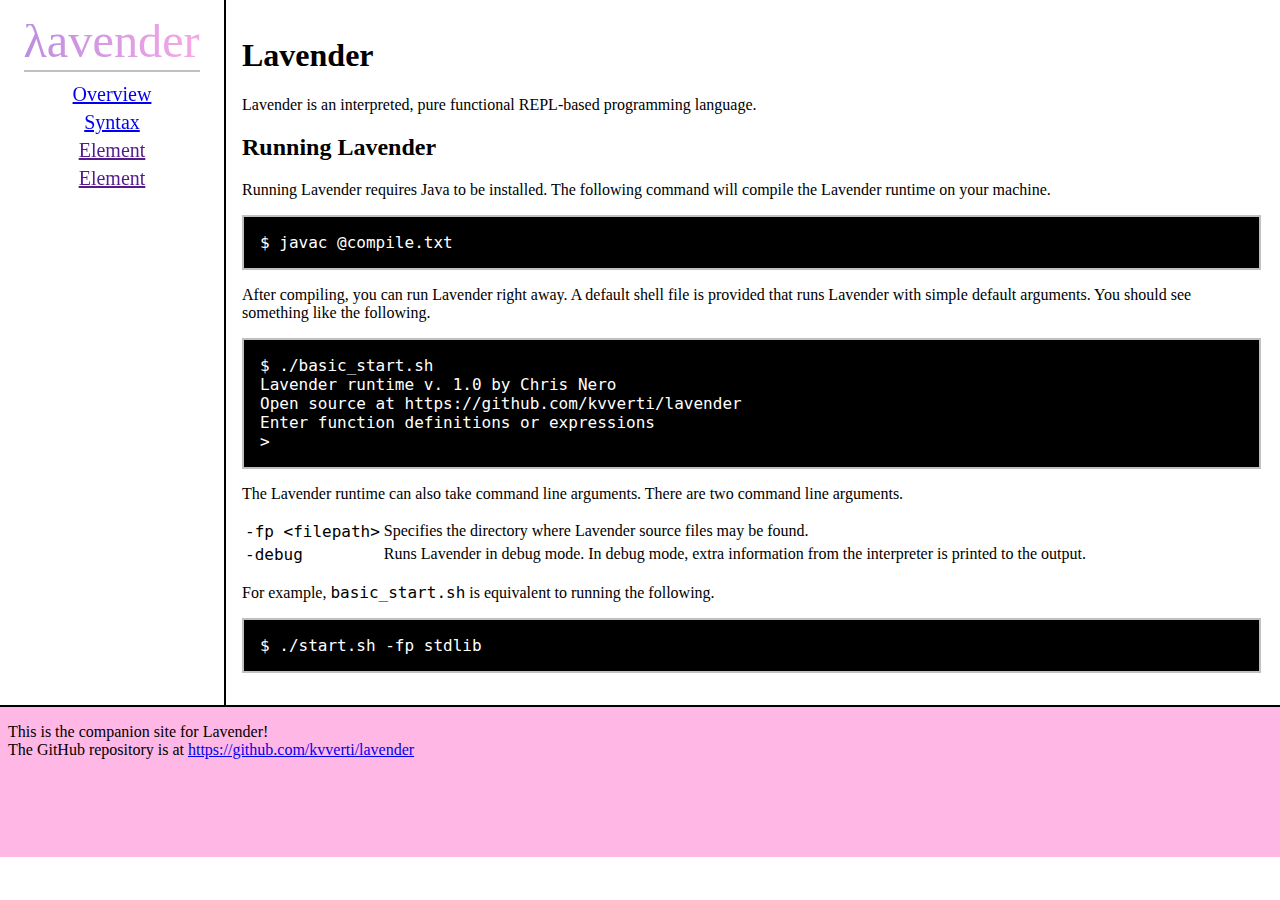
==== docs/index.html @ ee447478 "Begin Lavender doc site" ====
<!DOCTYPE html>
<html>
<head>
    <meta charset="UTF-8"/>
    <title>Lavender Documentation</title>
    <link rel="stylesheet" href="style.css"/>
</head>
<body>
    <iframe id="header-frame" src="header.html"></iframe>
    <div id="content">
        <h1>Lavender</h1>
        <p>
            Lavender is an interpreted, pure functional REPL-based programming language.
        </p>
        <h2>Running Lavender</h2>
        <p>
            Running Lavender requires Java to be installed. The following command will compile the Lavender runtime on your machine.
            <span class="code">$ javac @compile.txt</span>
            After compiling, you can run Lavender right away. A default shell file is provided that runs Lavender with simple default arguments. You should see something like the following.
            <span class="code">
                $ ./basic_start.sh<br/>
                Lavender runtime v. 1.0 by Chris Nero<br/>
                Open source at https://github.com/kvverti/lavender<br/>
                Enter function definitions or expressions<br/>
                &gt;
            </span>
            The Lavender runtime can also take command line arguments. There are two command line arguments.
        </p>
        <table>
            <tr>
                <td><code>-fp &lt;filepath&gt;</code></td>
                <td>Specifies the directory where Lavender source files may be found.</td>
            </tr>
            <tr>
                <td><code>-debug</code></td>
                <td>Runs Lavender in debug mode. In debug mode, extra information from the interpreter is printed to the output.</td>
            </tr>
        </table>
        <p>
            For example, <code>basic_start.sh</code> is equivalent to running the following.
            <span class="code">
                $ ./start.sh -fp stdlib
            </span>
        </p>
    </div>
    <iframe id="footer-frame" src="footer.html"></iframe>
</body>
</html>
---- docs/style.css ----
body {
    margin: 0;
    font-size: 16px;
}

#header-frame {
    width: 15%;
    height: 20em;
    border: none;
    padding: 1em;
    position: fixed;
}

#footer-frame {
    width: 100%;
    border: none;
    border-top: 2px solid black;
}

#content {
    display: inline-block;
    vertical-align: top;
    border-left: 2px solid black;
    margin-left: calc(15% + 2em); /* Width of header */
    padding: 1em;
    min-height: 21em;
    width: calc(85% - 4em - 5px);
}

.code {
    display: block;
    font-family: monospace;
    color: white;
    background-color: black;
    border: 2px solid silver;
    padding: 1em;
    margin-bottom: 1em;
    margin-top: 1em;
    overflow-x: auto;
}

code {
    font-family: monospace;
}
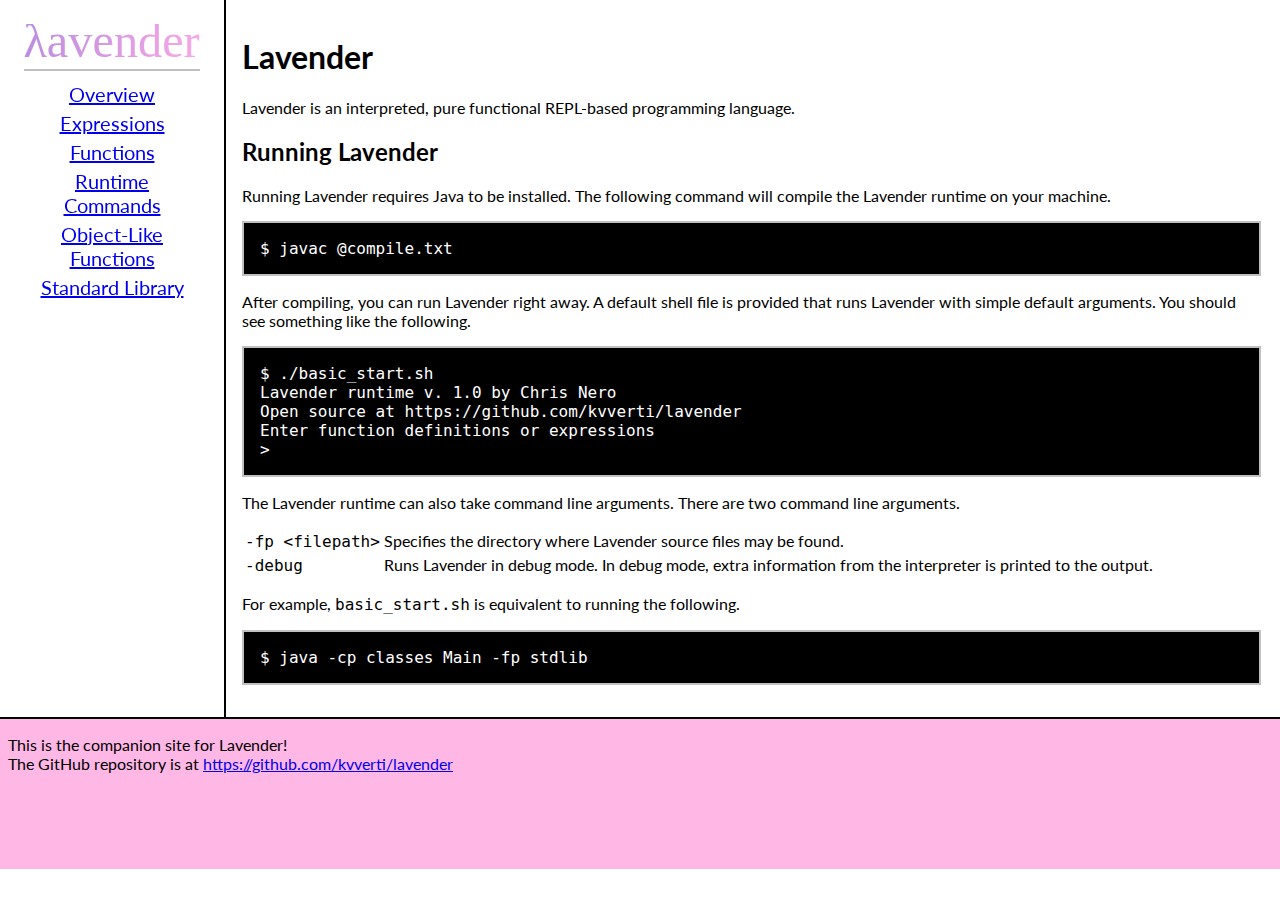
==== commit bc21f82d: "Begin adding vector, move functional ops to algorithm.lvh" ====
--- a/docs/index.html
+++ b/docs/index.html
@@ -39,7 +39,7 @@
         <p>
             For example, <code>basic_start.sh</code> is equivalent to running the following.
             <span class="code">
-                $ ./start.sh -fp stdlib
+                $ java -cp classes Main -fp stdlib
             </span>
         </p>
     </div>
--- a/docs/style.css
+++ b/docs/style.css
@@ -1,7 +1,8 @@
+
+@import url('basic_style.css');
 
 body {
     margin: 0;
-    font-size: 16px;
 }
 
 #header-frame {
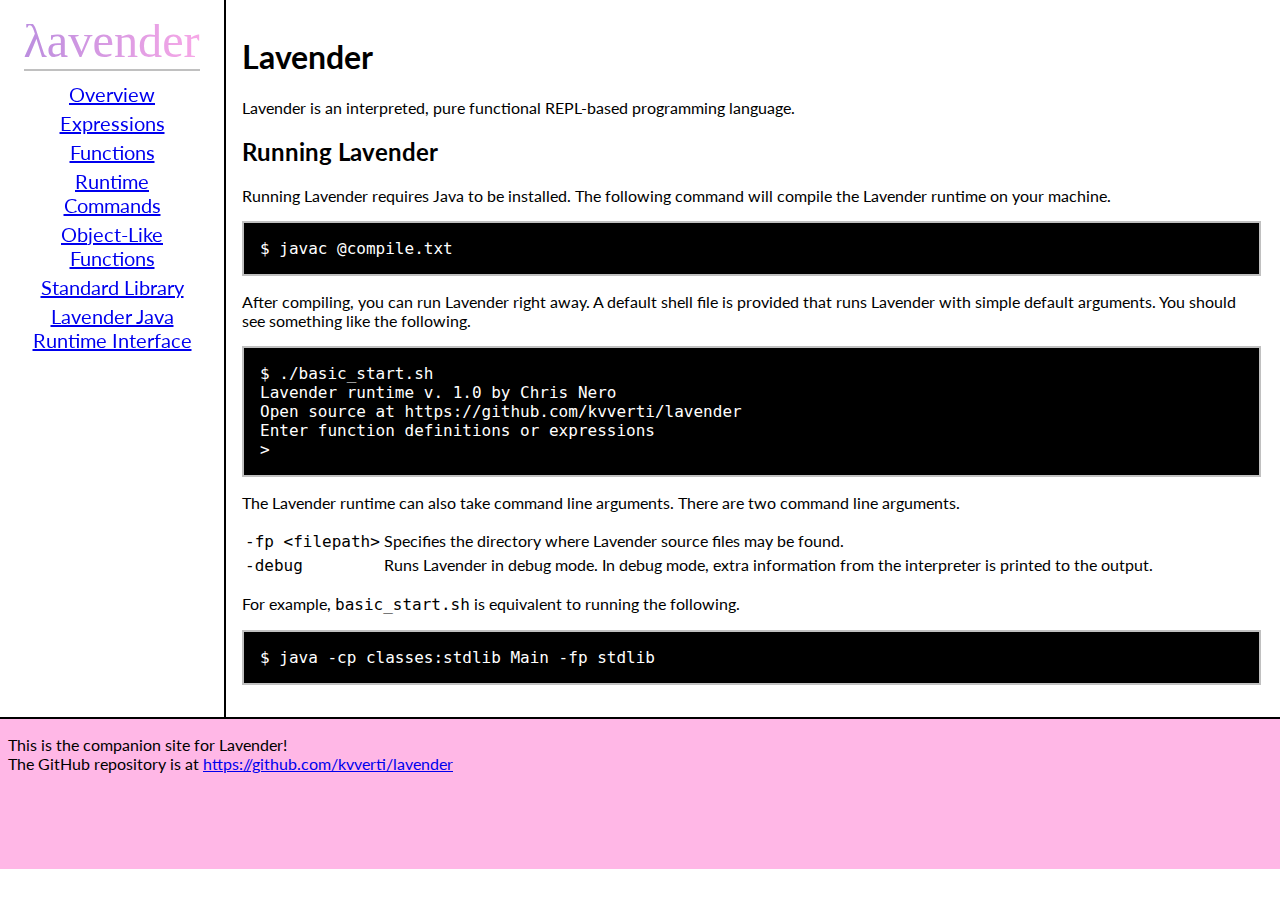
==== commit fd75da9b: "Begin porting vector impl to LJRI" ====
--- a/docs/index.html
+++ b/docs/index.html
@@ -39,7 +39,7 @@
         <p>
             For example, <code>basic_start.sh</code> is equivalent to running the following.
             <span class="code">
-                $ java -cp classes Main -fp stdlib
+                $ java -cp classes:stdlib Main -fp stdlib
             </span>
         </p>
     </div>
--- a/docs/style.css
+++ b/docs/style.css
@@ -7,7 +7,7 @@
 
 #header-frame {
     width: 15%;
-    height: 20em;
+    height: 30em;
     border: none;
     padding: 1em;
     position: fixed;
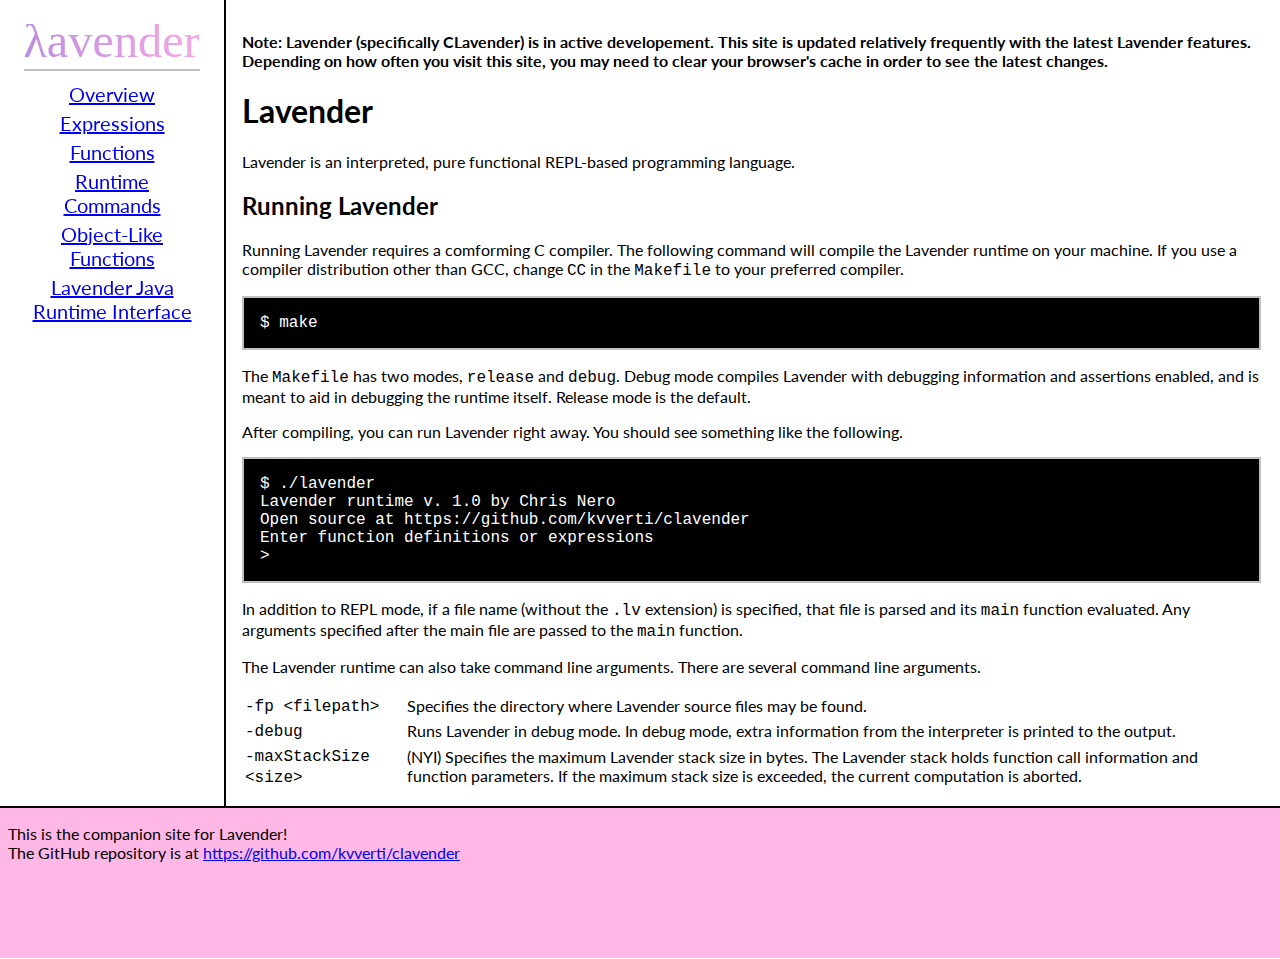
==== commit 8ab82624: "Update docs with CLavender" ====
--- a/docs/index.html
+++ b/docs/index.html
@@ -8,23 +8,31 @@
 <body>
     <iframe id="header-frame" src="header.html"></iframe>
     <div id="content">
+        <p>
+            <strong>Note: Lavender (specifically CLavender) is in active developement. This site is updated relatively frequently with the latest Lavender features. Depending on how often you visit this site, you may need to clear your browser's cache in order to see the latest changes.</strong>
+        <p>
         <h1>Lavender</h1>
-        <p>
             Lavender is an interpreted, pure functional REPL-based programming language.
         </p>
         <h2>Running Lavender</h2>
         <p>
-            Running Lavender requires Java to be installed. The following command will compile the Lavender runtime on your machine.
-            <span class="code">$ javac @compile.txt</span>
-            After compiling, you can run Lavender right away. A default shell file is provided that runs Lavender with simple default arguments. You should see something like the following.
+            Running Lavender requires a comforming C compiler. The following command will compile the Lavender runtime on your machine. If you use a compiler distribution other than GCC, change <code>CC</code> in the <code>Makefile</code> to your preferred compiler.
+            <span class="code">$ make</span>
+            The <code>Makefile</code> has two modes, <code>release</code> and <code>debug</code>. Debug mode compiles Lavender with debugging information and assertions enabled, and is meant to aid in debugging the runtime itself. Release mode is the default.
+        </p>
+        <p>
+            After compiling, you can run Lavender right away. You should see something like the following.
             <span class="code">
-                $ ./basic_start.sh<br/>
+                $ ./lavender<br/>
                 Lavender runtime v. 1.0 by Chris Nero<br/>
-                Open source at https://github.com/kvverti/lavender<br/>
+                Open source at https://github.com/kvverti/clavender<br/>
                 Enter function definitions or expressions<br/>
                 &gt;
             </span>
-            The Lavender runtime can also take command line arguments. There are two command line arguments.
+            In addition to REPL mode, if a file name (without the <code>.lv</code> extension) is specified, that file is parsed and its <code>main</code> function evaluated. Any arguments specified after the main file are passed to the <code>main</code> function.
+        </p>
+        <p>
+            The Lavender runtime can also take command line arguments. There are several command line arguments.
         </p>
         <table>
             <tr>
@@ -35,13 +43,11 @@
                 <td><code>-debug</code></td>
                 <td>Runs Lavender in debug mode. In debug mode, extra information from the interpreter is printed to the output.</td>
             </tr>
+            <tr>
+                <td><code>-maxStackSize &lt;size&gt;</code></td>
+                <td>(NYI) Specifies the maximum Lavender stack size in bytes. The Lavender stack holds function call information and function parameters. If the maximum stack size is exceeded, the current computation is aborted.</td>
+            </tr>
         </table>
-        <p>
-            For example, <code>basic_start.sh</code> is equivalent to running the following.
-            <span class="code">
-                $ java -cp classes:stdlib Main -fp stdlib
-            </span>
-        </p>
     </div>
     <iframe id="footer-frame" src="footer.html"></iframe>
 </body>
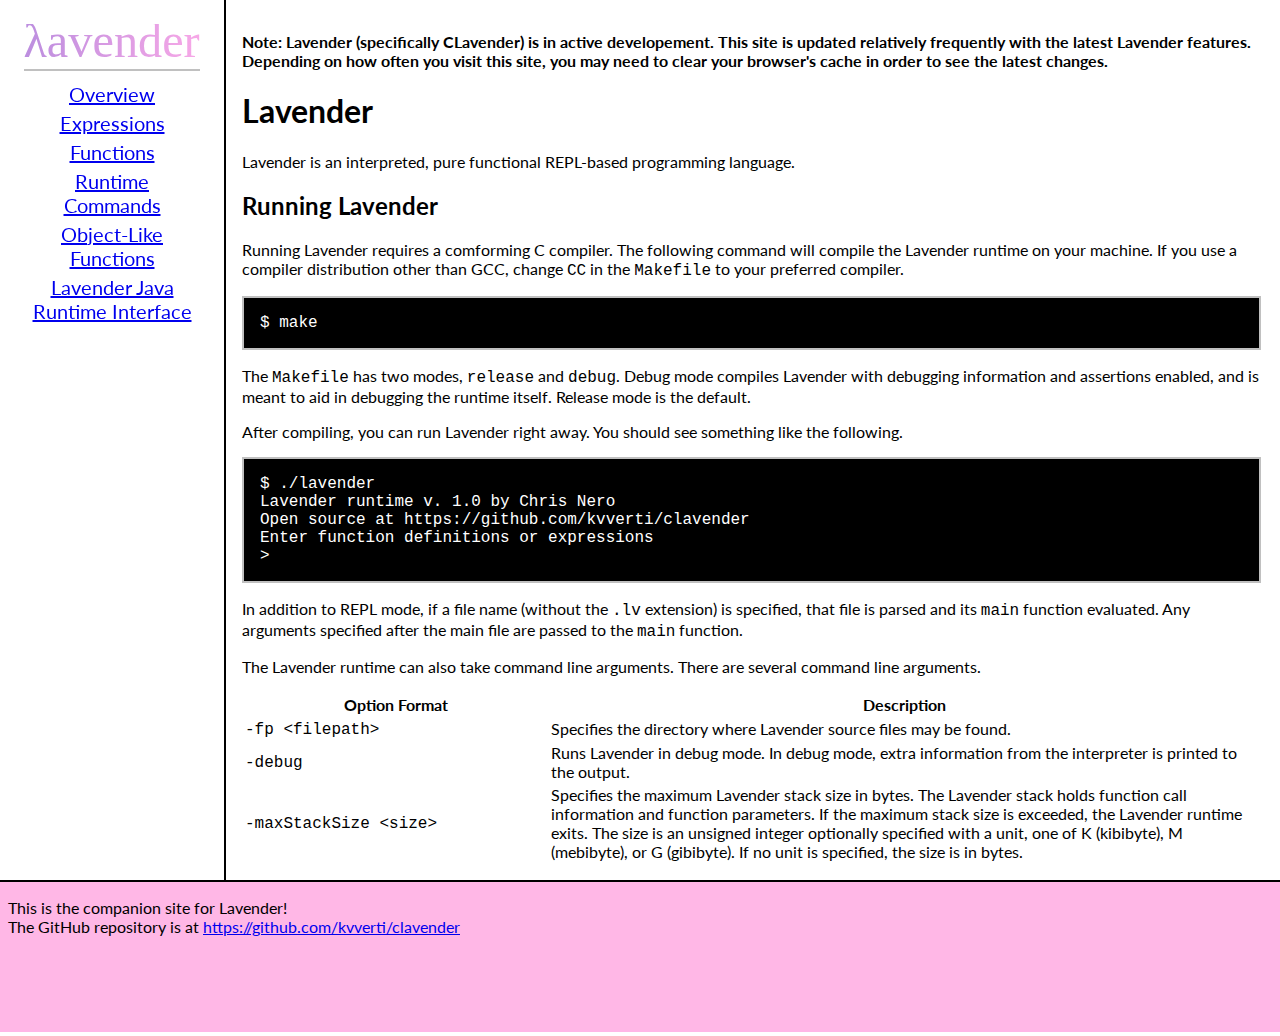
==== commit aa4a045e: "Update docs for -maxStackSize" ====
--- a/docs/index.html
+++ b/docs/index.html
@@ -34,7 +34,11 @@
         <p>
             The Lavender runtime can also take command line arguments. There are several command line arguments.
         </p>
-        <table>
+        <table class="exp-table">
+            <tr>
+                <th>Option Format</th>
+                <th>Description</th>
+            </tr>
             <tr>
                 <td><code>-fp &lt;filepath&gt;</code></td>
                 <td>Specifies the directory where Lavender source files may be found.</td>
@@ -45,7 +49,7 @@
             </tr>
             <tr>
                 <td><code>-maxStackSize &lt;size&gt;</code></td>
-                <td>(NYI) Specifies the maximum Lavender stack size in bytes. The Lavender stack holds function call information and function parameters. If the maximum stack size is exceeded, the current computation is aborted.</td>
+                <td>Specifies the maximum Lavender stack size in bytes. The Lavender stack holds function call information and function parameters. If the maximum stack size is exceeded, the Lavender runtime exits. The size is an unsigned integer optionally specified with a unit, one of K (kibibyte), M (mebibyte), or G (gibibyte). If no unit is specified, the size is in bytes.</td>
             </tr>
         </table>
     </div>
--- a/docs/style.css
+++ b/docs/style.css
@@ -43,4 +43,12 @@
 
 code {
     font-family: monospace;
-}+}
+
+.exp-table td:nth-child(odd) {
+    width: 30%;
+}
+
+.exp-table td:nth-child(even) {
+    width: 70%;
+}
